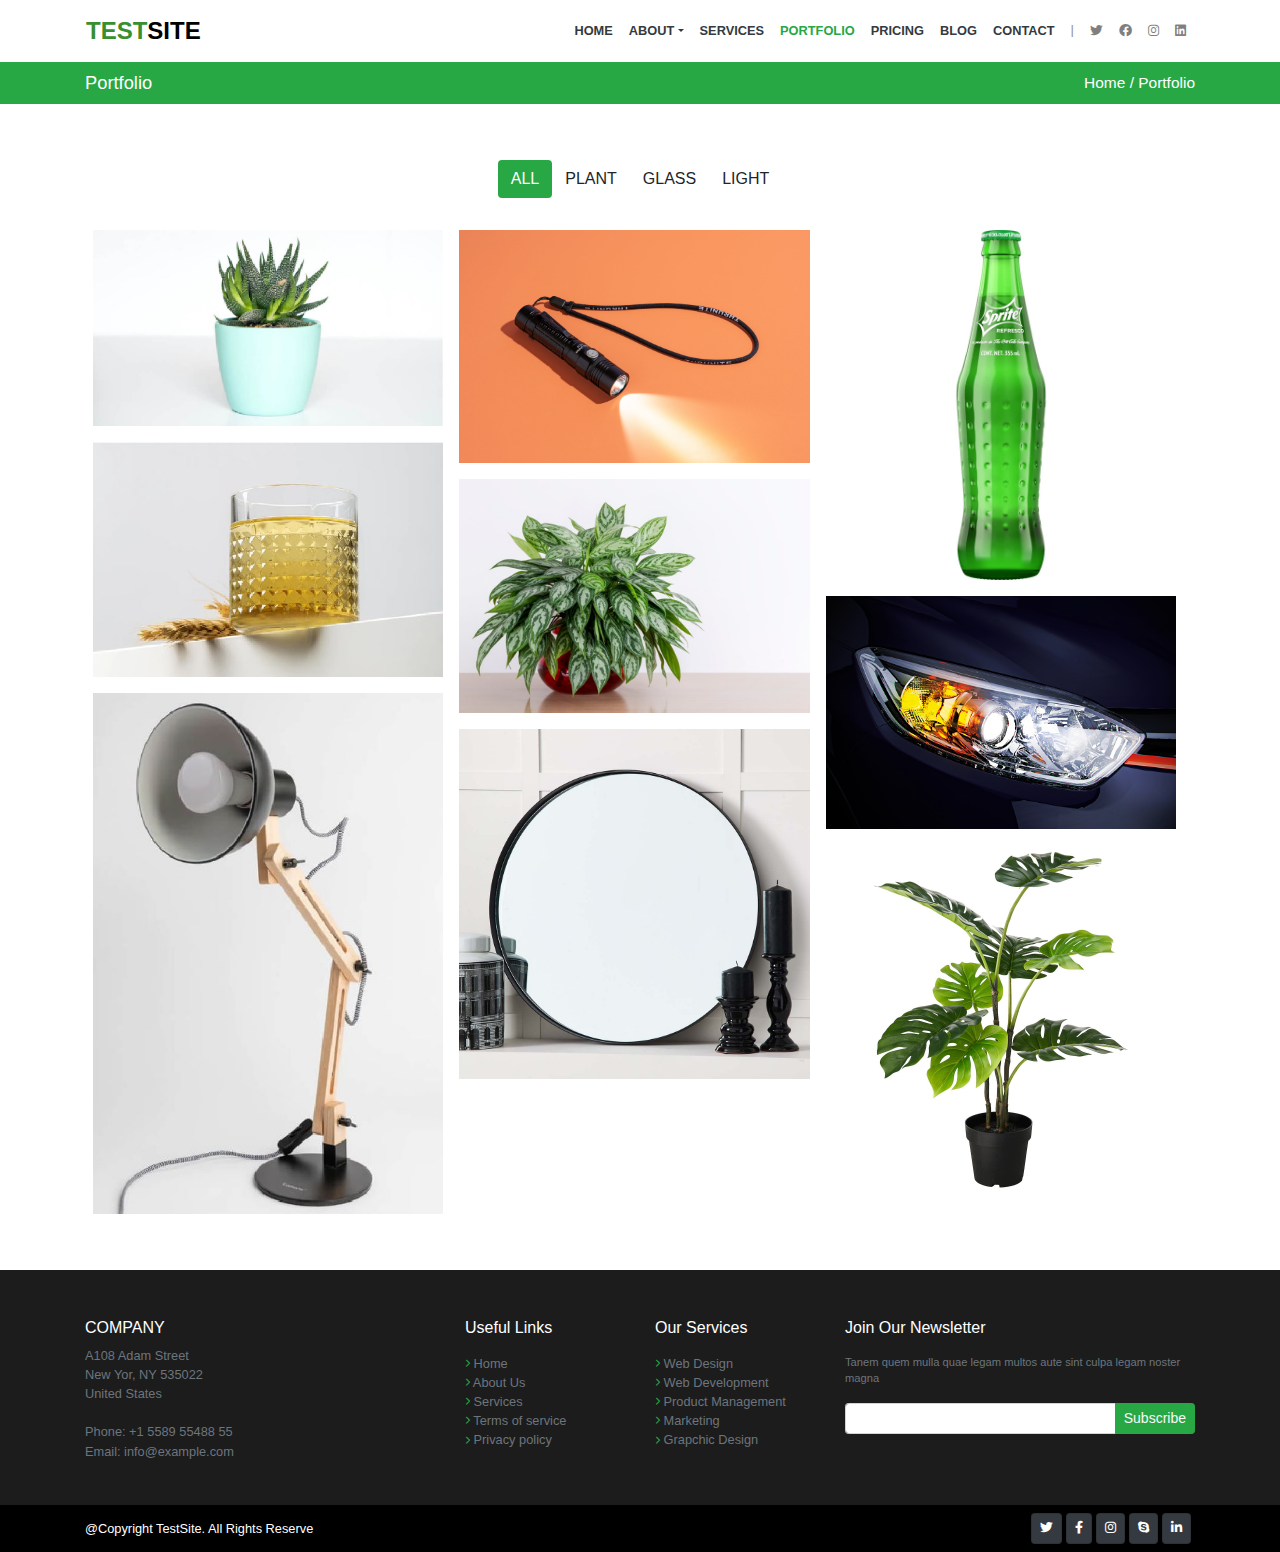
==== portfolio.html @ 93fcf61a "making the first letter small" ====
<!doctype html>
<html lang="en">
    <head>
        <!-- Required meta tags -->
        <meta charset="utf-8">
        <meta name="viewport" content="width=device-width, initial-scale=1, shrink-to-fit=no">
        <!-- Bootstrap CSS -->
        <link rel="stylesheet" href="bootstrap\dist\css\bootstrap.min.css">
        <!-- STYLES.CSS -->
        <link rel="stylesheet" href="css/styles.css">
        <!-- Font Awesome -->
        <link rel="stylesheet" href="fontawesome/css/all.min.css">
        <title>Portfolio</title>
    </head>
    <body>
        <!-- Navbar -->
        <nav class="navbar container navbar-expand-lg navbar-light">
            <a class="navbar-brand" href="index.html">
            <span class="test-nav-brand">TEST</span><span class="site-nav-brand">SITE</span>
            </a>
            <button class="navbar-toggler" type="button" data-toggle="collapse" data-target="#navbar7">
            <span class="navbar-toggler-icon"></span>
            </button>
            <div class="navbar-collapse collapse justify-content-stretch" id="navbar7">
                <ul class="navbar-nav ml-auto">
                    <li class="nav-item">
                        <a class="nav-link text-dark" href="index.html">HOME</a>
                    </li>
                    <div class="nav-item dropdown">
                        <a class="nav-link font-weight-bold dropdown-toggle text-dark" data-toggle="dropdown" href="#">ABOUT</a>
                        <div class="dropdown-menu dropright border-0">
                            <a class="dropdown-item" href="About.html">About Us</a>
                            <a class="dropdown-item" href="Team.html">Team</a>
                            <a class="dropdown-item" href="testimonials.html">Testimonials</a>
                            <a class="dropdown-item dropdown-toggle" data-toggle="dropdown" href="#">Deep Drop Down</a>
                            <div class="dropdown-menu border-0">
                                <a class="dropdown-item" href="#">item 1</a>
                                <a class="dropdown-item" href="#">item 2</a>
                                <a class="dropdown-item" href="#">item 3</a>
                            </div>
                        </div>
                    </div>
                    <li class="nav-item">
                        <a class="nav-link text-dark" href="services.html">SERVICES</a>
                    </li>
                    <li class="nav-item">
                        <a class="nav-link text-success" href="portfolio.html">PORTFOLIO</a>
                    </li>
                    <li class="nav-item">
                        <a class="nav-link text-dark" href="pricing.html">PRICING</a>
                    </li>
                    <li class="nav-item">
                        <a class="nav-link text-dark" href="blog.html">BLOG</a>
                    </li>
                    <li class="nav-item">
                        <a class="nav-link text-dark" href="contact.php">CONTACT</a>
                    </li>
                    <li class="div-separator d-none d-lg-block">|</li>
                    <ul class="navbar-nav fa-expand-lg sm-icons">
                        <li class="nav-item">
                            <a class="nav-link" href="#">
                            <i class="fa-brands fa-twitter"></i>
                            </a>
                        </li>
                        <li class="nav-item">
                            <a class="nav-link" href="#">
                            <i class="fa-brands fa-facebook"></i>
                            </a>
                        </li>
                        <li class="nav-item">
                            <a class="nav-link" href="#">
                            <i class="fa-brands fa-instagram"></i>
                            </a>
                        </li>
                        <li class="nav-item">
                            <a class="nav-link" href="#">
                            <i class="fa-brands fa-linkedin"></i>
                            </a>
                        </li>
                    </ul>
                </ul>
            </div>
        </nav>
        <!-- Navbar -->
        <!-- Breadcrumb -->
        <div class="bg-success">
            <div class="container  div-breadcrumb">
                <div class="row">
                    <div class="col text-white div-active-page-title">
                        Portfolio
                    </div>
                    <div class="col text-white text-right div-breadcrumb">
                        <a class="text-white" href="index.html">Home</a> / Portfolio
                    </div>
                </div>
            </div>
        </div>
        <!-- Breadcrumb --> 
        <div class="pt-5">
            <div class="d-flex justify-content-center pt-2 pb-4">
                <button class="btn portfolio_btn bg-success text-white all_btn_bg" type="button" onClick="allBtn()">ALL</button>
                <button class="btn portfolio_btn plant_btn_bg" type="button" onClick="plantBtn()">PLANT</button>
                <button class="btn portfolio_btn glass_btn_bg" type="button" onClick="glassBtn()">GLASS</button>
                <button class="btn portfolio_btn light_btn_bg" type="button" onClick="lightBtn()">LIGHT</button>
            </div>
            <div class="container d-flex pb-5 img_container_div">
                <div class="img_column">
                    <img class="img-fluid p-2 portfolio_img plant" src="img/plant1.jpg" alt="plant">
                    <img class="img-fluid p-2 portfolio_img glass" src="img/glass1.jpg" alt="glass">
                    <img class="img-fluid p-2 portfolio_img light" src="img/light1.jpg" alt="light">
                </div>
                <div class="img_column">
                    <img class="img-fluid p-2 portfolio_img light" src="img/light2.jpg" alt="light">
                    <img class="img-fluid p-2 portfolio_img plant" src="img/plant2.jpg" alt="plant">
                    <img class="img-fluid p-2 portfolio_img glass" src="img/glass2.jpg" alt="glass">
                </div>
                <div class="img_column">
                    <img class="img-fluid p-2 portfolio_img glass" src="img/glass3.jpg" alt="glass">
                    <img class="img-fluid p-2 portfolio_img light" src="img/light3.jpg" alt="light">
                    <img class="img-fluid p-2 portfolio_img plant" src="img/plant3.jpg" alt="plant">
                </div>
            </div>
        </div>


        
        <!-- JavaScript -->
        <script src="https://code.jquery.com/jquery-3.2.1.slim.min.js" integrity="sha384-KJ3o2DKtIkvYIK3UENzmM7KCkRr/rE9/Qpg6aAZGJwFDMVNA/GpGFF93hXpG5KkN" crossorigin="anonymous"></script>
        <script src="https://cdn.jsdelivr.net/npm/popper.js@1.12.9/dist/umd/popper.min.js" integrity="sha384-ApNbgh9B+Y1QKtv3Rn7W3mgPxhU9K/ScQsAP7hUibX39j7fakFPskvXusvfa0b4Q" crossorigin="anonymous"></script>
        <script src="https://cdn.jsdelivr.net/npm/bootstrap@4.0.0/dist/js/bootstrap.min.js" integrity="sha384-JZR6Spejh4U02d8jOt6vLEHfe/JQGiRRSQQxSfFWpi1MquVdAyjUar5+76PVCmYl" crossorigin="anonymous"></script>
        <script src="js/myScript.js"></script>
        <!-- FOOTER -->
        <footer class="pt-4 pb-4 flex-shrink-0 div-footer">
            <div class="container pt-4 pb-1 text-lg-left text-sm-left">
                <div class="row gy-4 gx-5">
                    <div class="col-lg-4 col-md-6 col-sm-6 col-6">
                        <h6 class="text-white">COMPANY</h6>
                        <phone: class="text-secondary">
                            <p>A108 Adam Street <br> New Yor, NY 535022 <br> United States <br>
                                <br>Phone: +1 5589 55488 55 <br> Email: info@example.com 
                            </p>
                        </phone:>
                    </div>
                    <div class="col-lg-2 col-md-6 col-sm-6 col-6">
                        <h6 class="text-white mb-3">Useful Links</h6>
                        <ul class="list-unstyled text-muted ">
                            <li>
                                
                                <a href="#!" class="text-reset">
                                <i class="fa-sharp fa-solid fa-chevron-right fa-2xs text-success"></i> Home
                                </a>
                                
                            </li>
                            <li>
                                
                                <a href="#!" class="text-reset">
                                <i class="fa-sharp fa-solid fa-chevron-right fa-2xs text-success"></i> About Us
                                </a>
                                
                            </li>
                            <li>
                                
                                <a href="#!" class="text-reset">
                                <i class="fa-sharp fa-solid fa-chevron-right fa-2xs text-success"></i> Services 
                                </a>
                                
                            </li>
                            <li>
                                
                                <a href="#!" class="text-reset">
                                <i class="fa-sharp fa-solid fa-chevron-right fa-2xs text-success"></i> Terms of service 
                                </a>
                                
                            </li>
                            <li>
                                
                                <a href="#!" class="text-reset">
                                <i class="fa-sharp fa-solid fa-chevron-right fa-2xs text-success"></i> Privacy policy 
                                </a>
                                
                            </li>
                        </ul>
                    </div>
                    <div class="col-lg-2 col-md-6 col-sm-6 col-6">
                        <h6 class="text-white mb-3">Our Services</h6>
                        <ul class="list-unstyled text-muted">
                            <li>
                                
                                <a href="#!" class="text-reset">
                                <i class="fa-sharp fa-solid fa-chevron-right fa-2xs text-success"></i> Web Design 
                                </a>
                                
                            </li>
                            <li>
                                
                                <a href="#!" class="text-reset">
                                <i class="fa-sharp fa-solid fa-chevron-right fa-2xs text-success"></i> Web Development 
                                </a>
                                
                            </li>
                            <li>
                                
                                <a href="#!" class="text-reset">
                                <i class="fa-sharp fa-solid fa-chevron-right fa-2xs text-success"></i> Product Management 
                                </a>
                                
                            </li>
                            <li>
                                
                                <a href="#!" class="text-reset">
                                <i class="fa-sharp fa-solid fa-chevron-right fa-2xs text-success"></i> Marketing 
                                </a>
                                
                            </li>
                            <li>
                                
                                <a href="#!" class="text-reset">
                                <i class="fa-sharp fa-solid fa-chevron-right fa-2xs text-success"></i> Grapchic Design 
                                </a>
                                
                            </li>
                        </ul>
                    </div>
                    <div class="col-lg-4 col-md-6 col-sm-6 col-6">
                        <h6 class="text-white mb-3">Join Our Newsletter</h6>
                        <p class="small text-muted">Tanem quem mulla quae legam multos aute sint culpa legam noster magna </p>
                        <form action="#">
                            <div class="input-group input-group-sm  mb-3">
                                <input type="text" class="form-control" aria-label="Recipient's username" aria-describedby="button-addon2">
                                <div class="input-group-append">
                                    <button class="btn btn-success btn-sm text-light" type="button" id="button-addon2">Subscribe</button>
                                </div>
                            </div>
                        </form>
                    </div>
                </div>
            </div>
        </footer>
        <div class="footer-div p-2">
            <div class="container mt-0 text-white">
                <div class="d-md-flex">
                    <div class="flex-grow-1 align-self-center">@Copyright TestSite. All Rights Reserve</div>
                    <div class="">
                        <ul class="navbar-nav footer-icons float-lg-right">
                            <div class="card bg-dark p-2 mr-1 float-lg-right">
                                <i class="fa-brands text-white fa-twitter"></i>
                            </div>
                            <div class="card bg-dark p-2 mr-1">
                                <i class="fa-brands text-white fa-facebook-f"></i>
                            </div>
                            <div class="card bg-dark p-2 mr-1">
                                <i class="fa-brands text-white fa-instagram"></i>
                            </div>
                            <div class="card bg-dark p-2 mr-1">
                                <i class="fa-brands text-white fa-skype"></i>
                            </div>
                            <div class="card bg-dark p-2 mr-1">
                                <i class="fa-brands text-white fa-linkedin-in"></i>
                            </div>
                        </ul>
                    </div>
                </div>
            </div>
        </div>
    </body>
    </html>
---- css/styles.css ----
body
{
    font-size: .8em;
    font-family: Arial;
}


/*NAVBAR STYLE*/
.div-separator
    {
        margin-top: 6.6px;
        color: rgb(148, 144, 144);
        margin-left: .5rem;
        margin-right: .5rem;
        font-size: small;
    }

.test-nav-brand
    {
        color: #388f32;
        font-weight: bold;
        font-size: 1.2em;
    }

.site-nav-brand
    {
        color: #000000;
        font-weight: bold;
        font-size: 1.2em;
    }

.nav-link:active 
    {
        color: green !important;
    }

.nav-link:focus 
    {
        color: green !important;
    }

.nav-link
    {
        font-weight: bold;
    }

.sm-icons 
    {
        flex-direction: row;
    }

@media only screen and (max-width: 992px) 
    {
        .sm-icons .nav-item 
        {
            padding-right: 1em;
        }
    }
/*NAVBAR STYLE*/

/*BREADCRUMB*/
.breadcrumb > li + li:before {
    color: #ccc;
    content: "/ ";
    padding: 0 5px;
}

.div-active-page-title
{
    line-height: 2.6rem; 
    font-size: 1.3em;
}

.div-breadcrumb
{
    line-height: 2.6rem; 
    font-size: 1.1em;
}
  /*BREADCRUMB*/

/*CAROUSEL STYLE*/
.bg-img
    {
        width: 100%;
        height: 88vh;
        overflow: hidden;
    }

.bg-img img
    {
        width: 100%;
        height: 100%;
        pointer-events: none;
        object-fit: cover;
        position: absolute;
        margin-bottom: 20px;  
    }

.div-carousel
    {
        width: 58%;
        text-align: left;
        color: #FFFFFF;
        background: transparent;
        background-color: rgba(0, 0, 0, 0.616);
        border-style: solid;
        border-width: 5px 0 0;
        border-color: #5cb85c;
        margin: auto;
        margin-bottom: 3%;
        padding: 1%;
    }

.div-caption-button
    {
        border-width: 3px 3px 3px;
        font-size: 1em;
        width: 7rem;
    }


.bg-circle-prev
    {
        background-color: rgba(37, 36, 36, 0.469);
        opacity: 0.6;
        height: 50px !important;
        width: 52px !important;
        top: 52% !important;
        transform: translateY(-50%);
        border-radius: 50% !important;
        box-shadow: 0 24px 38px 3px rgb(0 0 0 / 14%), 0 9px 46px 8px rgb(0 0 0 / 12%), 0 11px 15px -7px rgb(0 0 0 / 20%);
    }

.bg-circle-next 
    {
        background-color: rgba(37, 36, 36, 0.469);
        opacity: 0.6;
        height: 52px !important;
        width: 52px !important;
        top: 50% !important;
        transform: translateY(-50%);
        border-radius: 50% !important;
        box-shadow: 0 24px 38px 3px rgb(0 0 0 / 14%), 0 9px 46px 8px rgb(0 0 0 / 12%), 0 11px 15px -7px rgb(0 0 0 / 20%);
    }

.div-carousel-indicator .active 
    {
        background-color: #4BB543;
    }

#div-carousel-slide1
    {
        margin-bottom: -.5rem;
        height: .7rem;
        width: .7rem;
        border-radius: 50%;
    }

#div-carousel-slide2
    {
        margin-bottom: -.5rem;
        height: .7rem;
        width: .7rem;
        border-radius: 50%;
    }

#div-carousel-slide3
    {
        margin-bottom: -.5rem;
        height: .7rem;
        width: .7rem;
        border-radius: 50%;
    }
/*CAROUSEL STYLE*/ 


/*Website Description Under the Carousel Image*/

/*services style*/
.div-services
    {
        background-color: #f4f6f8;
        padding-top: 2rem;
        padding-bottom: 2rem;
    }
.div-card-img-top
    {
        height: 4rem;
        width: 4rem;
        justify-content: center;
    }
/*services style*/


/*Portfolio*/
.portfolio_btn:focus 
    {
        background-color: green;
        color: white;
    }
/*Portfolio*/


/*client style*/
.hr-indicator
{
    width: 2rem;
    border: 2px solid;
    margin-top: -1px;
}

/*client style*/


/*Testimonials style*/
.div-testimonials
    {
        background-color: rgb(250, 249, 249);
    }

.fa-xl
{
   color: #edecec;
}

.div-person-name-title
{
    font-size: 1em;
}

/*Testimonials style*/


/*about page*/
.deep_dropdown 
    {
        padding-left: 7%;
    }

.hr_about 
    {
        width: 50px;
        height: 2px;
    }


.our_team 
    {
        text-align: center;
    }

.our_team_div
    {
        background-color: rgb(241, 241, 241);
    }


/*footer style*/ 
a:hover, a:focus 
    {
        text-decoration: none;
    }
  
.div-form-control 
    {
        background: #ffffff;
        border-color: #5b5959;
    }
  
.div-form-control:focus 
    {
        background: #ffffff;
    }
    
.footer-icons 
    {
        flex-direction: row;
    }

.div-footer
    {
        background-color: #000000;
    }

.footer-icons i 
{
    color: #c8c0c0;
}



.div-footer
{
    background-color: #1c1c1c;
}

.footer-div
{
    background-color: #000000;
}
    
.fa:hover {
    opacity: 0.7;
}

.fa_style {
    background: #333333;
    color: white;
    border-radius: 1.2px;
    text-align: center;
    text-decoration: none;
  }



.fa-check-double {
    padding-top: 5px;
}
.check_p {
    padding-left: 5px;
}
.p_under_check {
    font-style: italic;
}


.card_div {
    background-color: rgb(241, 241, 241);
    padding-top: 3%;
    padding-bottom: 3%;
}


/* About page */
/*Eum-Ipsam*/
.deep_dropdown {
    padding-left: 7%;
}
.hr_about {
    width: 50px;
    height: 2px;
}

.our_team {
    text-align: center;
}
.our_team_div {
    background-color: rgb(241, 241, 241);
    padding-top: 5%;
    padding-bottom: 5%;
}


.bg-color
{
    background-color: #e9e9e9;
}


/* Our Skills progress bar */
.progress_bar_bg {
    background-color: lightgray;
}
.html_progress {
    background-color: #4BB543;
    height: 10px;
    width: 100%;
}
.css_progress {
    background-color: #4BB543;
    height: 10px;
    width: 90%;
}
.js_progress {
    background-color: #4BB543;
    height: 10px;
    width: 75%;
}
.php_progress {
    background-color: #4BB543;
    height: 10px;
    width: 80%;
}
.wpcms_progress {
    background-color: #4BB543;
    height: 10px;
    width: 90%;
}
.ps_progress {
    background-color: #4BB543;
    height: 10px;
    width: 55%;
}

.progress-bar-width
{
    width: 88%;
}


/* CLIENTS */
.clients_div {
    padding-bottom: 5%;
}
.client_card {
    width: 25%;
}
.client1, .client2, .client3, .client4, .client5, .client6, .client7, .client8 {
    transition: .2s;
}
.client1:hover, .client2:hover, .client3:hover, .client4:hover, .client5:hover, .client6:hover, .client7:hover, .client8:hover {
    transform: scale(1.5);
}

/* Blog */
.blog_imgs_div {
    width: 100%;
}
.small_pp {
    padding-right: 20px;
}
.blog_card_icon {
    padding-top: 5px;
    padding-right: 7px;
}
.side_nav {
    width: 25%;
}
.blog_side_nav_li {
    list-style-type: none;
}
.blog_sidenav_div {
    height: 100px;
}
.blog_sidenav_tag {
    border: 1px solid gray;
}

.small_pp {
    font-size: 13px;
}
.blog_sidenav_date {
    font-style: italic;
}



/* Footer */
.footer {
    padding-top: 5%;
}
.footer_list {
    list-style-type: none;
}


/* Blog Single */
.vertical_line {
    width: 5px;
    height: 160px
}
.vertical_line_text {
    background-color: #f4f4f4;
    height: 200px;
    font-style: italic;
}
.comment_img {
    height: 50px;
    width: 50px;
}
.blogsingle_top_input {
    width: 50%;
}
.blogsingle_input {
    width: 100%;
}
.blogsingle_input_lg {
    width: 100%;
}
.le {
    font-weight: 450;
}


/* Pricing */
.div_2 {
    width: 100%;
}
.pricing_card_div {
    position: relative;
    width: 100%;
    overflow: hidden;
}
.card_header {
    color: #5A5A5A;
}
.card_header:active {
    color: white;
    background-color: #4BB543;
}
.card_header:focus {
    color: white;
    background-color: #4BB543;
}
.card_header:hover {
    color: white;
    background-color: #4BB543;
    text-decoration: none;
}

.ribbon_container {
    position: absolute;
    width: 100%;
    top: 0px;
    right: 0px;
    aspect-ratio: 1 / 1;
    pointer-events: none;
}
.ribbon {
    width: 110%;
    height: 10%;
    rotate: 45deg;
    position: absolute;
    right: -41%;
    top: 9%;
}


.width-pricing
{
    width: 100%;
    background-color: #f3f1f1;
}


/*Frequently asked questions*/
.faq {
    width: 100%;
}

.faq_collapse_div {
    width: 100%;
}
.faq_collapse_btn {
    width: 100%;
}

.rotate {
    transform: rotate(180deg);
    color: #4BB543;
}
.changeColor {
    color: #4BB543;
}
.faq_collapse_btn:focus, .faq_collapse_btn:active {
    outline:  none !important;
    box-shadow: none;
}


/* Portfolio  */
.img_column {
    width: 33%;
}
.portfolio_btn:focus {
    background-color: green;
    color: white;
}

.img-width
{
    width: 92.2%;
}
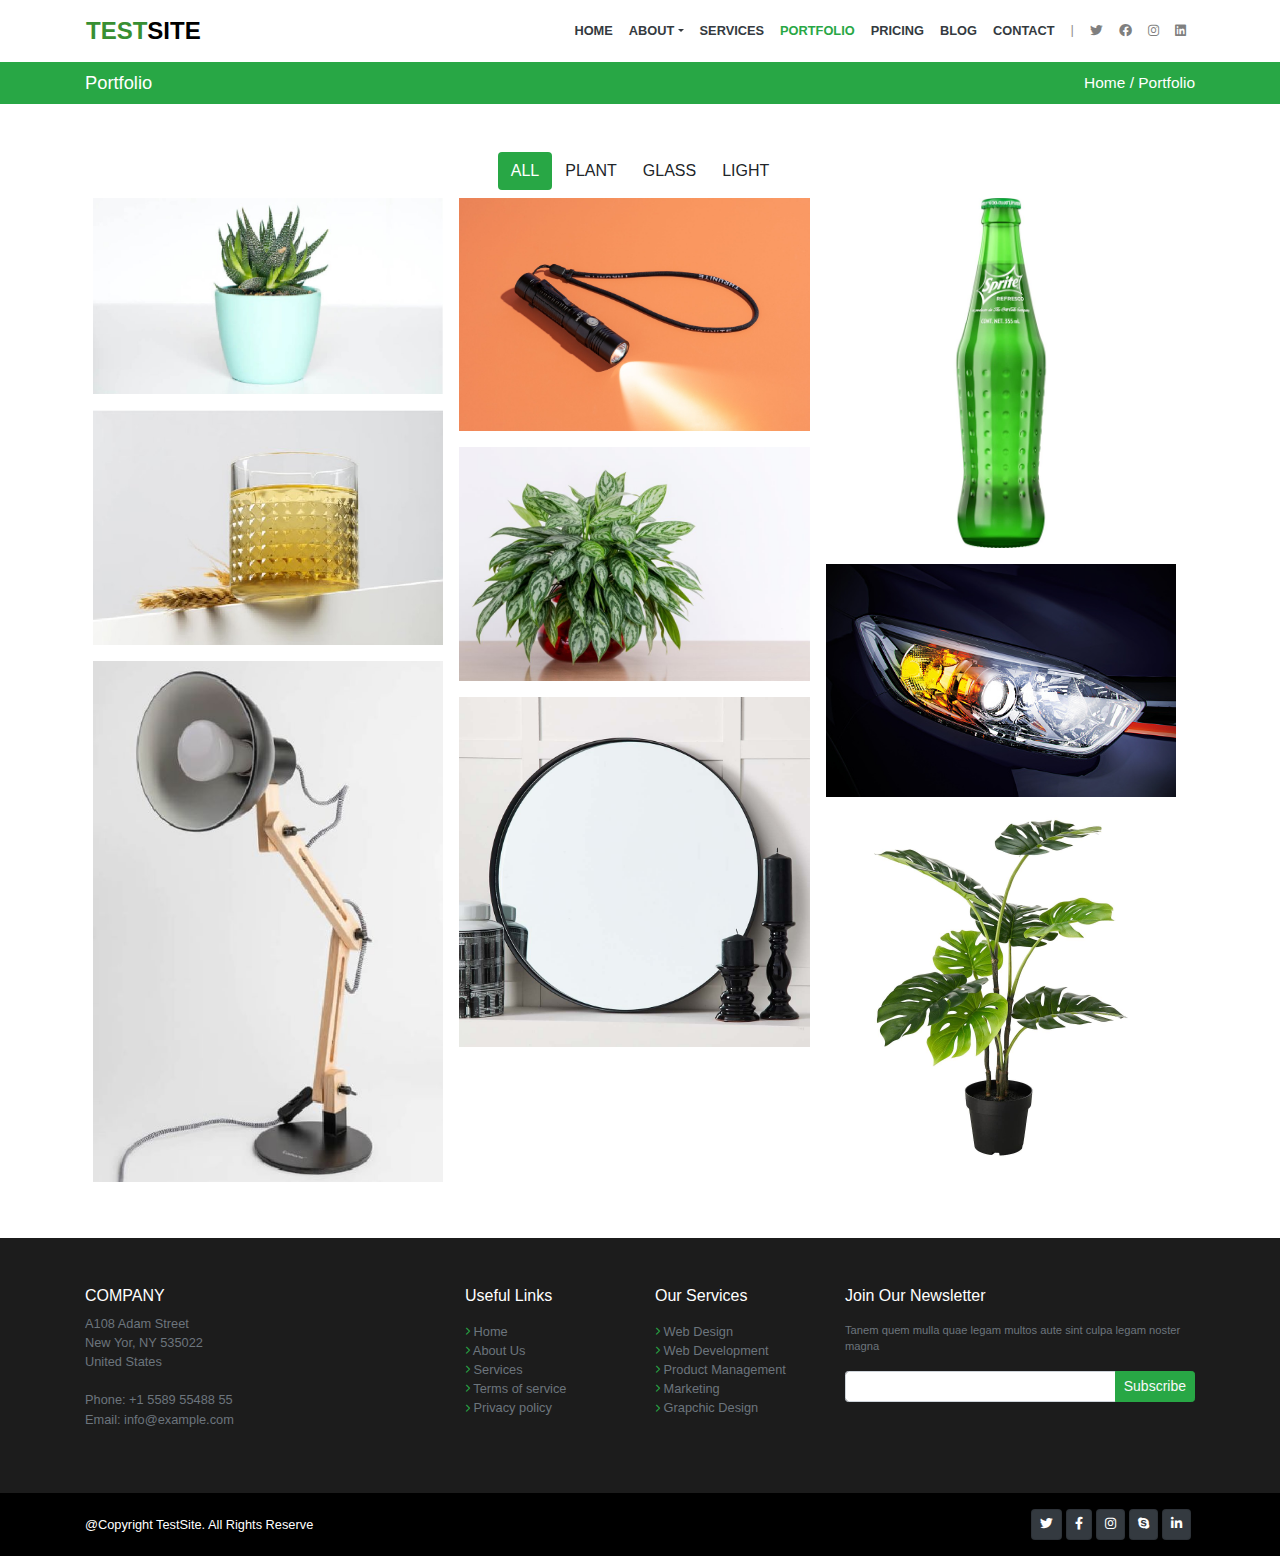
==== commit 46ec4ea7: "bugs fixed" ====
--- a/portfolio.html
+++ b/portfolio.html
@@ -96,14 +96,14 @@
             </div>
         </div>
         <!-- Breadcrumb --> 
-        <div class="pt-5">
-            <div class="d-flex justify-content-center pt-2 pb-4">
+        <div class="pt-5 pb-5">
+            <div class="d-flex justify-content-center">
                 <button class="btn portfolio_btn bg-success text-white all_btn_bg" type="button" onClick="allBtn()">ALL</button>
                 <button class="btn portfolio_btn plant_btn_bg" type="button" onClick="plantBtn()">PLANT</button>
                 <button class="btn portfolio_btn glass_btn_bg" type="button" onClick="glassBtn()">GLASS</button>
                 <button class="btn portfolio_btn light_btn_bg" type="button" onClick="lightBtn()">LIGHT</button>
             </div>
-            <div class="container d-flex pb-5 img_container_div">
+            <div class="container d-flex img_container_div">
                 <div class="img_column">
                     <img class="img-fluid p-2 portfolio_img plant" src="img/plant1.jpg" alt="plant">
                     <img class="img-fluid p-2 portfolio_img glass" src="img/glass1.jpg" alt="glass">
@@ -130,8 +130,8 @@
         <script src="https://cdn.jsdelivr.net/npm/bootstrap@4.0.0/dist/js/bootstrap.min.js" integrity="sha384-JZR6Spejh4U02d8jOt6vLEHfe/JQGiRRSQQxSfFWpi1MquVdAyjUar5+76PVCmYl" crossorigin="anonymous"></script>
         <script src="js/myScript.js"></script>
         <!-- FOOTER -->
-        <footer class="pt-4 pb-4 flex-shrink-0 div-footer">
-            <div class="container pt-4 pb-1 text-lg-left text-sm-left">
+        <footer class="flex-shrink-0 div-footer">
+            <div class="container pt-5 pb-5 text-lg-left text-sm-left">
                 <div class="row gy-4 gx-5">
                     <div class="col-lg-4 col-md-6 col-sm-6 col-6">
                         <h6 class="text-white">COMPANY</h6>
@@ -236,7 +236,7 @@
                 </div>
             </div>
         </footer>
-        <div class="footer-div p-2">
+        <div class="footer-div p-3">
             <div class="container mt-0 text-white">
                 <div class="d-md-flex">
                     <div class="flex-grow-1 align-self-center">@Copyright TestSite. All Rights Reserve</div>
--- a/css/styles.css
+++ b/css/styles.css
@@ -181,8 +181,6 @@
 .div-services
     {
         background-color: #f4f6f8;
-        padding-top: 2rem;
-        padding-bottom: 2rem;
     }
 .div-card-img-top
     {
@@ -245,16 +243,6 @@
     }
 
 
-.our_team 
-    {
-        text-align: center;
-    }
-
-.our_team_div
-    {
-        background-color: rgb(241, 241, 241);
-    }
-
 
 /*footer style*/ 
 a:hover, a:focus 
@@ -278,16 +266,11 @@
         flex-direction: row;
     }
 
-.div-footer
-    {
-        background-color: #000000;
-    }
 
 .footer-icons i 
 {
     color: #c8c0c0;
 }
-
 
 
 .div-footer
@@ -346,9 +329,7 @@
     text-align: center;
 }
 .our_team_div {
-    background-color: rgb(241, 241, 241);
-    padding-top: 5%;
-    padding-bottom: 5%;
+    background-color: rgb(233, 233, 233);
 }
 
 
